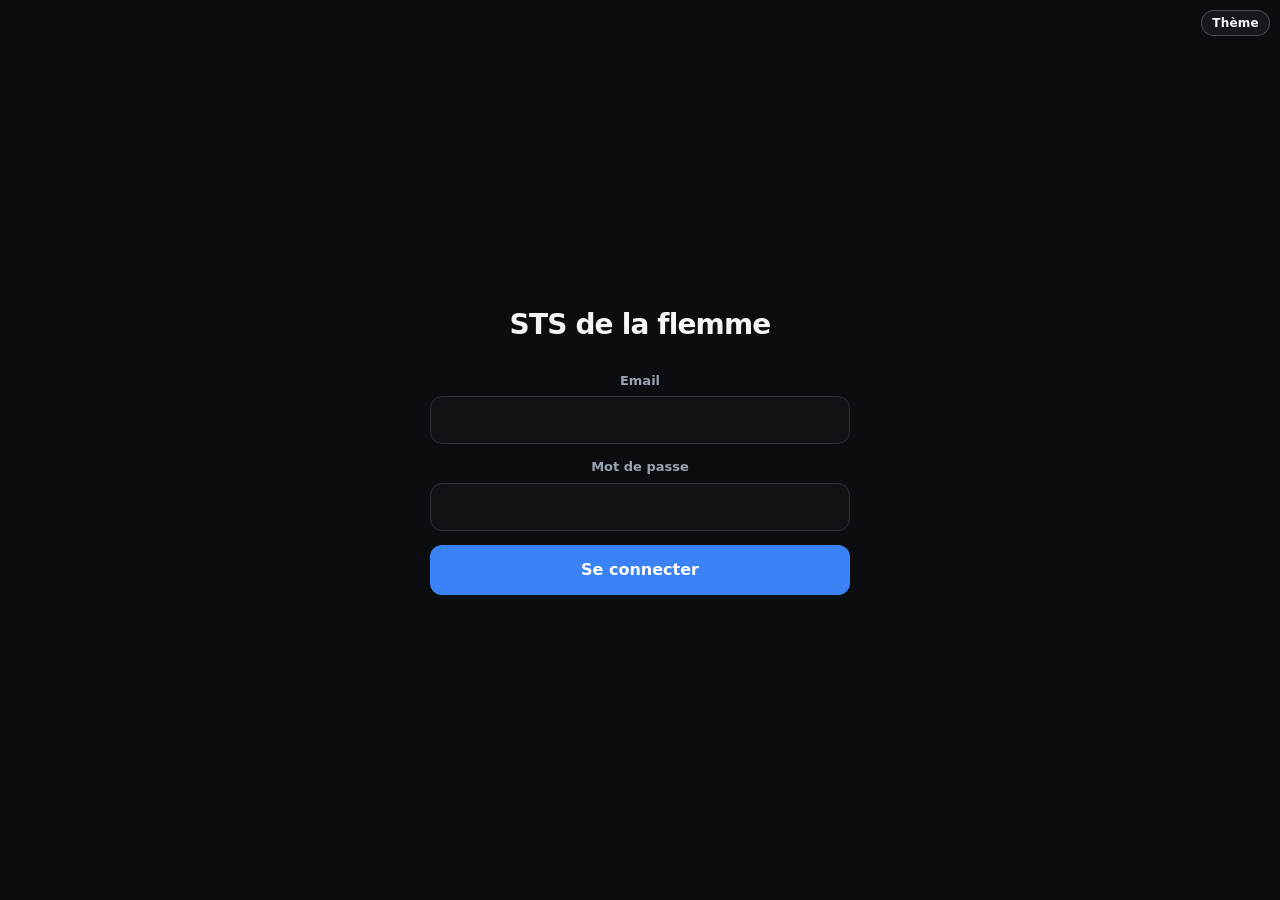
==== index.html @ 872186bf "Add files via upload" ====
<!DOCTYPE html>
<html lang="fr">
  <head>
    <meta charset="utf-8" />
    <meta name="viewport" content="width=device-width, initial-scale=1" />
    <meta name="theme-color" content="#0c0d10" />
    <title>STS de la flemme</title>
    <script>
      try {
        const prefs = JSON.parse(localStorage.getItem("sts-flemme-prefs") || "{}");
        if (prefs.email && prefs.password) document.documentElement.classList.add("booting");
        const kept = ["1", "2", "13", "17", "19"];
        let theme = localStorage.getItem("sts-flemme-theme");
        if (!kept.includes(theme)) {
          const old = Number(localStorage.getItem("sts-flemme-look"));
          const fromOld = String((Number.isFinite(old) ? old : 0) + 1);
          theme = kept.includes(fromOld) ? fromOld : "1";
        }
        document.documentElement.dataset.look = theme;
      } catch {}
    </script>
    <link rel="stylesheet" href="styles.css?v=20" />
  </head>
  <body>
    <div class="theme-dock">
      <button type="button" id="theme-btn" aria-expanded="false" aria-controls="theme-panel">Thème</button>
      <div id="theme-panel" class="theme-panel" hidden>
        <button type="button" class="theme-choice" data-theme="1">
          <span class="swatch swatch-1" aria-hidden="true"><span></span><span></span><i></i></span>
          Nuit
        </button>
        <button type="button" class="theme-choice" data-theme="2">
          <span class="swatch swatch-2" aria-hidden="true"><span></span><span></span><i></i></span>
          Clair
        </button>
        <button type="button" class="theme-choice" data-theme="13">
          <span class="swatch swatch-13" aria-hidden="true"><span></span><span></span><i></i></span>
          Carré
        </button>
        <button type="button" class="theme-choice" data-theme="17">
          <span class="swatch swatch-17" aria-hidden="true"><span></span><span></span><i></i></span>
          Papier
        </button>
        <button type="button" class="theme-choice" data-theme="19">
          <span class="swatch swatch-19" aria-hidden="true"><span></span><span></span><i></i></span>
          Bandeau
        </button>
      </div>
    </div>
    <main class="card">
      <section id="loading-view" hidden>
        <div class="spinner" aria-hidden="true"></div>
        <p>Connexion…</p>
      </section>

      <section id="login-view">
        <h1>STS de la flemme</h1>
        <form id="login-form">
          <label>
            Email
            <input id="email" name="email" type="email" autocomplete="username" required />
          </label>
          <label>
            Mot de passe
            <input id="password" name="password" type="password" autocomplete="current-password" required />
          </label>
          <p id="login-error" class="error" hidden></p>
          <button type="submit" id="login-btn">Se connecter</button>
        </form>
      </section>

      <section id="app-view" hidden>
        <p id="who-name" class="who"></p>
        <form id="send-form">
          <div class="times">
            <label>
              Départ
              <span class="time-field">
                <span class="time-face" aria-hidden="true"></span>
                <input id="start" name="start" type="time" step="60" required />
              </span>
            </label>
            <label>
              Arrivée
              <span class="time-field">
                <span class="time-face" aria-hidden="true"></span>
                <input id="end" name="end" type="time" step="60" required />
              </span>
            </label>
          </div>
          <p id="send-error" class="error" hidden></p>
          <p id="send-ok" class="ok" hidden></p>
          <button type="submit" id="send-btn">Envoyer</button>
        </form>
        <button type="button" id="police-btn" class="secondary">
          <img class="police-art" src="police-courier.jpg" alt="" />
          <span class="police-foot"><span id="police-label">Police</span></span>
        </button>
        <button type="button" id="logout" class="link">Déconnexion</button>
      </section>
    </main>
    <div id="popup" class="popup" hidden>
      <div class="popup-card">
        <p id="popup-text"></p>
        <div class="confirm">
          <button type="button" id="popup-yes">Oui</button>
          <button type="button" id="popup-no" class="secondary">Non</button>
        </div>
      </div>
    </div>
    <script src="app.js?v=30"></script>
  </body>
</html>
---- styles.css ----
:root {
  color-scheme: dark;
  --bg: #0c0d10;
  --line: #2c313a;
  --text: #f3f5f7;
  --muted: #9aa3b2;
  --blue: #3b82f6;
  --green: #1f9d55;
  --danger: #ff8b96;
  --ok: #8ee0b0;
  --field: #101216;
  --panel: #16181d;
  --radius: 12px;
  --scrim: rgba(0, 0, 0, 0.72);
}

* { box-sizing: border-box; }

html, body {
  height: 100%;
  overflow: hidden;
  overscroll-behavior: none;
}

body {
  position: fixed;
  inset: 0;
  margin: 0;
  background: var(--bg);
  color: var(--text);
  font: 16px/1.4 "Segoe UI", system-ui, sans-serif;
  display: grid;
  place-items: center;
  padding: 24px 16px;
}

.card { width: min(100%, 420px); }

h1 {
  margin: 0 0 28px;
  font-size: 28px;
  letter-spacing: -0.03em;
  text-align: center;
}

form { display: grid; gap: 14px; }
form[hidden] { display: none; }

label {
  display: grid;
  gap: 6px;
  font-size: 13px;
  font-weight: 650;
  color: var(--muted);
  text-align: center;
}

input {
  width: 100%;
  background: var(--field);
  color: var(--text);
  border: 1px solid var(--line);
  border-radius: var(--radius);
  padding: 14px 12px;
  font: inherit;
  font-weight: 650;
  text-align: center;
}

input:focus {
  outline: 2px solid var(--blue);
  border-color: transparent;
}

.times {
  display: grid;
  grid-template-columns: 1fr 1fr;
  gap: 12px;
}

.times input {
  font-size: 22px;
  font-variant-numeric: tabular-nums;
  letter-spacing: 0.04em;
}

input[type="time"] {
  min-height: 54px;
}

input[type="time"]::-webkit-date-and-time-value {
  text-align: center;
}

.time-field { position: relative; display: block; }
.time-face { display: none; }

.time-field.is-wheel .time-face {
  display: flex;
  align-items: center;
  justify-content: center;
  min-height: 54px;
  padding: 14px 12px;
  background: var(--field);
  color: var(--text);
  border: 1px solid var(--line);
  border-radius: var(--radius);
  font-size: 22px;
  font-weight: 650;
  font-variant-numeric: tabular-nums;
  letter-spacing: 0.04em;
}

.time-field.is-wheel input {
  position: absolute;
  inset: 0;
  width: 100%;
  height: 100%;
  margin: 0;
  padding: 0;
  border: 0;
  opacity: 0;
}

.time-field.is-wheel:focus-within .time-face {
  outline: 2px solid var(--blue);
  border-color: transparent;
}

button {
  font: inherit;
  font-weight: 750;
  border: 0;
  border-radius: var(--radius);
  padding: 14px 16px;
  cursor: pointer;
}

button[type="submit"] {
  background: var(--green);
  color: white;
}

#login-btn { background: var(--blue); }

.secondary {
  background: var(--field);
  color: var(--text);
  border: 1px solid var(--line);
}

#police-btn {
  position: relative;
  display: block;
  width: 200px;
  margin: 28px auto 0;
  padding: 0;
  overflow: hidden;
  color: #f4f7fb;
  background: #0b1220;
  border: 1px solid #2a3a52;
  line-height: 0;
}

#police-btn .police-art {
  display: block;
  width: 100%;
  height: auto;
  pointer-events: none;
}

#police-btn .police-foot {
  position: absolute;
  left: 0;
  right: 0;
  bottom: 0;
  line-height: 1.2;
  padding: 14px 6px 5px;
  background: linear-gradient(transparent, rgba(5, 8, 14, 0.92));
}

#police-label {
  display: block;
  font-size: 11px;
  font-weight: 800;
  letter-spacing: 0.12em;
  text-transform: uppercase;
  text-align: center;
  text-shadow: 0 1px 8px rgba(0, 0, 0, 0.8);
}

#police-btn.is-on {
  animation: gyro 0.7s steps(1) infinite;
}

#police-btn.is-on::before {
  content: "";
  position: absolute;
  z-index: 2;
  top: 7px;
  left: 10px;
  right: 10px;
  height: 9px;
  border-radius: 5px;
  animation: gyrobar 0.7s steps(1) infinite;
}

@keyframes gyro {
  0%, 49% {
    border-color: #3aa0ff;
    color: #dbeafe;
    box-shadow: 0 0 0 2px rgba(58, 160, 255, 0.85), 0 0 18px #3aa0ff;
  }
  50%, 100% {
    border-color: #ff4d5a;
    color: #ffe4e6;
    box-shadow: 0 0 0 2px rgba(255, 77, 90, 0.85), 0 0 18px #ff4d5a;
  }
}

@keyframes gyrobar {
  0%, 49% {
    background: linear-gradient(90deg, #3aa0ff 0 46%, #10141c 46% 54%, #3a1520 54% 100%);
    box-shadow: 0 0 12px #3aa0ff;
  }
  50%, 100% {
    background: linear-gradient(90deg, #16304d 0 46%, #10141c 46% 54%, #ff4d5a 54% 100%);
    box-shadow: 0 0 12px #ff4d5a;
  }
}

@media (prefers-reduced-motion: reduce) {
  #police-btn.is-on,
  #police-btn.is-on::before { animation: none; }
  #police-btn.is-on {
    border-color: #3aa0ff;
    box-shadow: 0 0 0 2px #ff4d5a;
  }
  #police-btn.is-on::before {
    background: linear-gradient(90deg, #3aa0ff 0 46%, #10141c 46% 54%, #ff4d5a 54% 100%);
  }
}

.popup {
  position: fixed;
  inset: 0;
  z-index: 8;
  display: grid;
  place-items: center;
  padding: 24px;
  background: var(--scrim);
}

.popup[hidden] { display: none; }

.popup-card {
  width: min(100%, 420px);
  display: grid;
  gap: 16px;
  padding: 22px;
  color: var(--text);
  background: var(--panel);
  border: 1px solid var(--line);
  border-radius: var(--radius);
  box-shadow: 0 18px 50px rgba(0, 0, 0, 0.28);
}

#popup-yes {
  background: var(--green);
  color: #fff;
}

.popup-card p {
  margin: 0;
  text-align: center;
  font-size: 18px;
}

.confirm {
  display: grid;
  grid-template-columns: 1fr 1fr;
  gap: 12px;
}

button:disabled {
  opacity: 0.55;
  cursor: wait;
}

#logout.link {
  display: block;
  width: 100%;
  margin: 18px 0 0;
  padding: 8px 0;
  background: transparent;
  color: var(--muted);
  text-align: center;
  text-decoration: underline;
}

html.booting #login-view { display: none; }
html.booting #loading-view { display: grid; }

#loading-view {
  justify-items: center;
  gap: 16px;
  padding: 36px 0;
}

#loading-view p {
  margin: 0;
  color: var(--muted);
  font-weight: 700;
}

.spinner {
  width: 38px;
  height: 38px;
  border-radius: 50%;
  border: 3px solid #2c313a;
  border-top-color: var(--blue);
  animation: spin 0.8s linear infinite;
}

@keyframes spin { to { transform: rotate(360deg); } }

@media (prefers-reduced-motion: reduce) {
  .spinner { animation: none; border-top-color: var(--blue); }
}

.who {
  margin: 0 0 22px;
  font-size: 22px;
  font-weight: 800;
  text-align: center;
}

.error, .ok { margin: 0; font-size: 14px; text-align: center; white-space: pre-line; }
.error { color: var(--danger); }
.ok {
  display: grid;
  justify-items: center;
  gap: 4px;
  color: var(--ok);
}
.ok span { display: block; }

#app-view { display: flex; flex-direction: column; }
#app-view[hidden] { display: none; }

.theme-dock {
  position: fixed;
  z-index: 6;
  top: max(10px, env(safe-area-inset-top));
  right: 10px;
  display: grid;
  justify-items: end;
  gap: 8px;
}

#theme-btn,
.theme-choice {
  width: auto;
  margin: 0;
  color: #f4f7fb;
  background: #16181d;
  border: 1px solid rgba(255, 255, 255, 0.22);
}

#theme-btn {
  padding: 5px 10px;
  border-radius: 999px;
  font-size: 12px;
  font-weight: 800;
  letter-spacing: 0.02em;
  line-height: 1.2;
}

.theme-panel {
  width: 188px;
  display: grid;
  gap: 6px;
  padding: 8px;
  border-radius: 14px;
  background: #16181d;
  border: 1px solid rgba(255, 255, 255, 0.18);
  box-shadow: 0 14px 36px rgba(0, 0, 0, 0.35);
}

.theme-panel[hidden] { display: none; }

.theme-choice {
  display: grid;
  grid-template-columns: 68px 1fr;
  align-items: center;
  gap: 10px;
  padding: 6px;
  border-radius: 10px;
  font-size: 13px;
  font-weight: 750;
  text-align: left;
}

.theme-choice.is-on {
  border-color: #fff;
  box-shadow: inset 0 0 0 1px #fff;
}

.swatch {
  display: grid;
  gap: 3px;
  height: 46px;
  padding: 5px;
  pointer-events: none;
}

.swatch span,
.swatch i {
  display: block;
  height: 8px;
  border-radius: 3px;
}

.swatch i { height: 11px; }

.swatch-1 { background: #0c0d10; border-radius: 8px; }
.swatch-1 span { background: #2a2f38; }
.swatch-1 i { background: #1f9d55; }

.swatch-2 { background: #f4f1ea; border-radius: 8px; }
.swatch-2 span { background: #fff; border: 1px solid #ddd4c8; }
.swatch-2 i { background: #15803d; }

.swatch-13 { background: #111; border-radius: 0; }
.swatch-13 span,
.swatch-13 i { border-radius: 0; }
.swatch-13 span { background: #333; }
.swatch-13 i { background: #e11d48; }

.swatch-17 { background: #f7f3ee; border-radius: 12px; }
.swatch-17 span { background: #fff; border: 1px solid #e6d9cc; border-radius: 6px; }
.swatch-17 i { background: #9a3412; border-radius: 6px; }

.swatch-19 {
  background: #e5e7eb;
  border-radius: 8px;
  padding-top: 0;
}
.swatch-19 span:first-child {
  height: 12px;
  margin: 0 -5px 1px;
  border-radius: 8px 8px 0 0;
  background: #111827;
}
.swatch-19 span:last-of-type { background: #fff; }
.swatch-19 i { background: #111827; }

html[data-look="2"] {
  --bg: #f4f1ea; --text: #1c1915; --muted: #6d645b; --line: #ddd4c8;
  --field: #fffdf8; --panel: #fff; --blue: #2563eb; --green: #15803d; --ok: #166534; --danger: #b42318;
  --scrim: rgba(28, 25, 21, 0.28);
  color-scheme: light;
}
html[data-look="13"] {
  --radius: 0px; --bg: #111; --field: #1b1b1b; --panel: #1b1b1b; --line: #333;
  --green: #e11d48; --blue: #e11d48; --scrim: rgba(0, 0, 0, 0.78);
}
html[data-look="17"] {
  --bg: #f7f3ee; --text: #2b2118; --muted: #7c6a58; --line: #e6d9cc;
  --field: #fff; --panel: #fff; --green: #9a3412; --blue: #b45309; --ok: #9a3412; --radius: 18px;
  --scrim: rgba(43, 33, 24, 0.32);
  color-scheme: light;
}
html[data-look="17"] .who,
html[data-look="17"] .popup-card p { font-family: Georgia, "Times New Roman", serif; font-weight: 600; }
html[data-look="19"] .who {
  margin: -8px -8px 22px;
  padding: 18px 12px;
  background: #111827;
  color: #f9fafb;
  border-radius: var(--radius);
}
html[data-look="19"] {
  --bg: #e5e7eb; --text: #111827; --muted: #4b5563; --field: #fff; --panel: #fff; --line: #d1d5db;
  --green: #111827; --blue: #111827; --ok: #065f46; --scrim: rgba(17, 24, 39, 0.28);
  color-scheme: light;
}
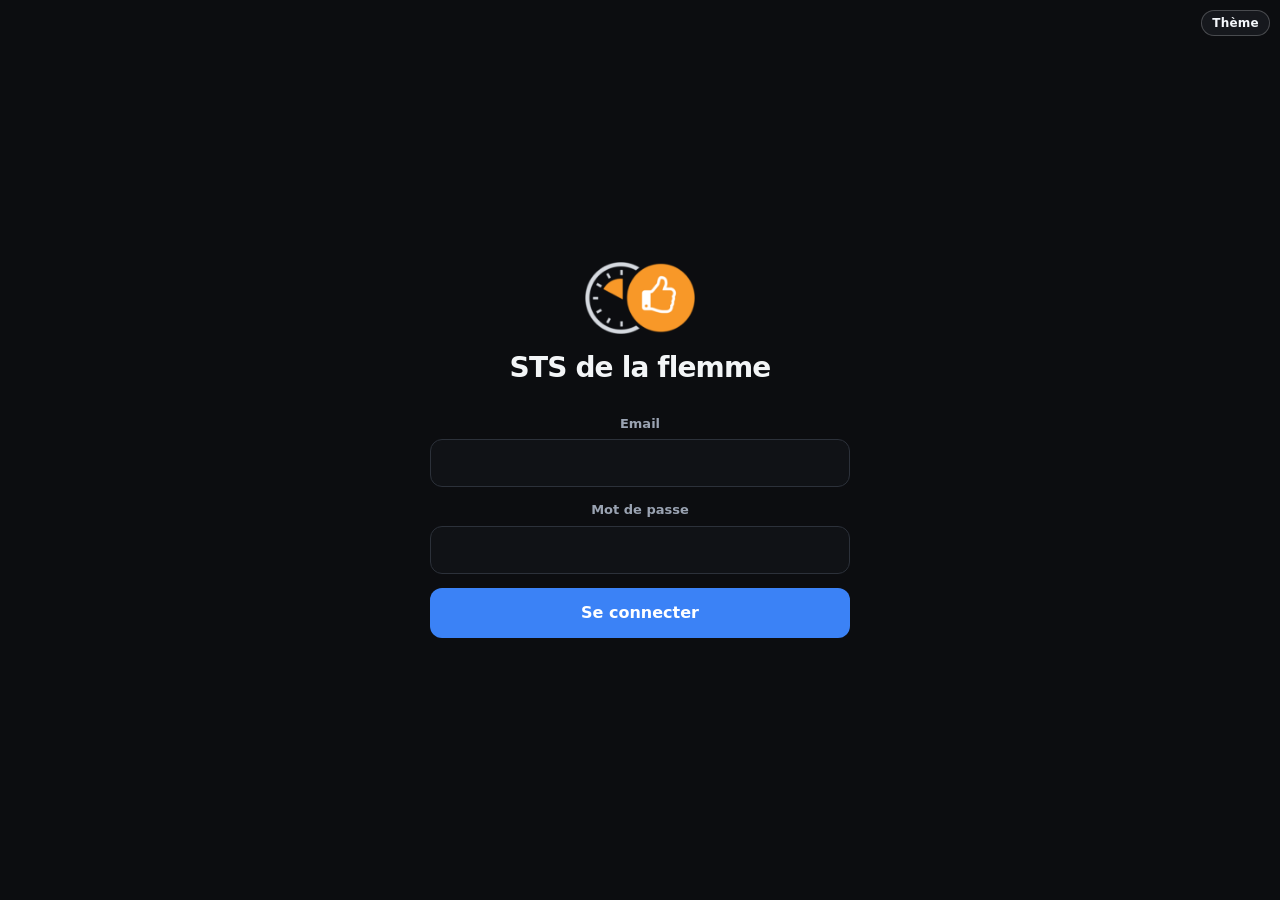
==== commit d42e54c7: "Add files via upload" ====
--- a/index.html
+++ b/index.html
@@ -19,7 +19,7 @@
         document.documentElement.dataset.look = theme;
       } catch {}
     </script>
-    <link rel="stylesheet" href="styles.css?v=20" />
+    <link rel="stylesheet" href="styles.css?v=24" />
   </head>
   <body>
     <div class="theme-dock">
@@ -48,6 +48,10 @@
       </div>
     </div>
     <main class="card">
+      <p class="brand">
+        <img class="mark-light" src="logo.png" alt="Livrons chez vous" />
+        <img class="mark-dark" src="logo-ondark.png" alt="" aria-hidden="true" />
+      </p>
       <section id="loading-view" hidden>
         <div class="spinner" aria-hidden="true"></div>
         <p>Connexion…</p>
--- a/styles.css
+++ b/styles.css
@@ -36,6 +36,26 @@
 
 .card { width: min(100%, 420px); }
 
+.brand {
+  display: flex;
+  justify-content: center;
+  margin: 0 0 14px;
+}
+
+.brand img {
+  display: block;
+  height: 72px;
+  width: auto;
+}
+
+.brand .mark-dark { display: none; }
+
+html[data-look="1"] .brand .mark-light,
+html[data-look="13"] .brand .mark-light { display: none; }
+
+html[data-look="1"] .brand .mark-dark,
+html[data-look="13"] .brand .mark-dark { display: block; }
+
 h1 {
   margin: 0 0 28px;
   font-size: 28px;
@@ -474,7 +494,7 @@
 html[data-look="17"] .who,
 html[data-look="17"] .popup-card p { font-family: Georgia, "Times New Roman", serif; font-weight: 600; }
 html[data-look="19"] .who {
-  margin: -8px -8px 22px;
+  margin: 0 0 22px;
   padding: 18px 12px;
   background: #111827;
   color: #f9fafb;
